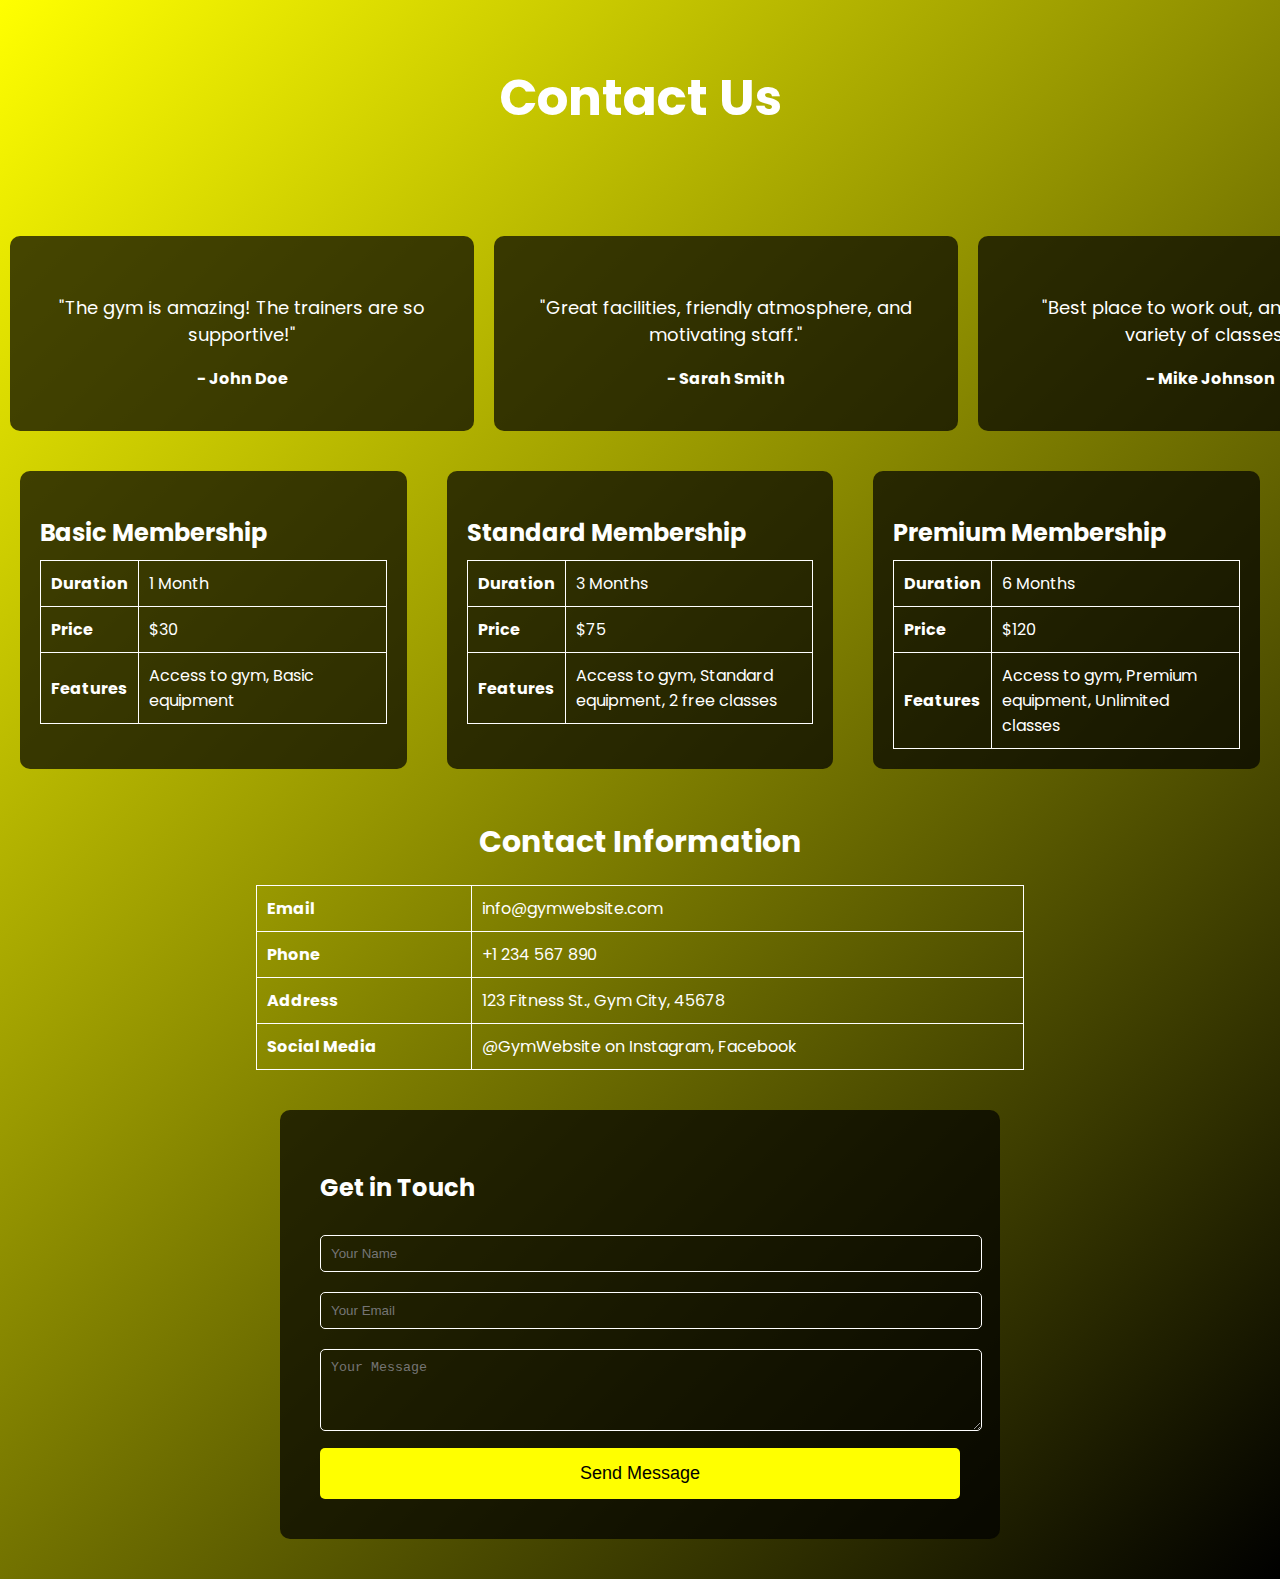
==== Contact.html @ ee5c8b96 "contactForma" ====
<!DOCTYPE html>
<html lang="en">
  <head>
    <meta charset="UTF-8" />
    <meta name="viewport" content="width=device-width, initial-scale=1.0" />
    <title>Contact Us</title>
    <link
      href="https://fonts.googleapis.com/css2?family=Poppins:wght@300;400;600&display=swap"
      rel="stylesheet"
    />
    <style>
      body {
        font-family: "Poppins", sans-serif;
        margin: 0;
        padding: 0;
        background: linear-gradient(135deg, yellow, black);
        color: white;
      }

      header {
        text-align: center;
        padding: 60px 20px;
        font-size: 50px;
        font-weight: bold;
      }

      .reviews-section {
        display: flex;
        justify-content: center;
        margin-top: 40px;
        overflow: hidden;
      }

      .review-slider {
        display: flex;
        width: 100%;
        animation: scrollRight 20s linear infinite;
      }

      .review-slider .review {
        width: 30%;
        text-align: center;
        padding: 40px;
        background-color: rgba(0, 0, 0, 0.7);
        border-radius: 10px;
        margin: 0 10px;
        flex-shrink: 0;
      }

      .review-slider .review p {
        font-size: 18px;
      }

      @keyframes scrollRight {
        0% {
          transform: translateX(0);
        }
        100% {
          transform: translateX(-150%);
        }
      }

      .membership-section {
        display: flex;
        justify-content: center;
        margin-top: 40px;
      }

      .membership-table {
        width: 30%;
        margin: 0 20px;
        padding: 20px;
        background-color: rgba(0, 0, 0, 0.7);
        border-radius: 10px;
      }

      .membership-table h3 {
        font-size: 24px;
        margin-bottom: 10px;
      }

      .membership-table table {
        width: 100%;
        border-collapse: collapse;
      }

      .membership-table table th,
      .membership-table table td {
        padding: 10px;
        text-align: left;
        border: 1px solid #fff;
      }

      .contact-info {
        text-align: center;
        margin-top: 50px;
      }

      .contact-info h2 {
        font-size: 30px;
        margin-bottom: 20px;
      }

      .contact-info table {
        width: 60%;
        margin: 0 auto;
        border-collapse: collapse;
      }

      .contact-info table th,
      .contact-info table td {
        padding: 10px;
        text-align: left;
        border: 1px solid #fff;
      }

      .contact-form {
        background-color: rgba(0, 0, 0, 0.7);
        padding: 40px;
        margin-top: 40px;
        border-radius: 10px;
        width: 50%;
        margin: 40px auto;
      }

      .contact-form input,
      .contact-form textarea {
        width: 100%;
        padding: 10px;
        margin: 10px 0;
        border-radius: 5px;
        border: 1px solid #fff;
        background-color: transparent;
        color: white;
      }

      .contact-form button {
        width: 100%;
        padding: 15px;
        background-color: yellow;
        color: black;
        border: none;
        font-size: 18px;
        cursor: pointer;
        border-radius: 5px;
      }

      .contact-form button:hover {
        background-color: darkorange;
      }

      /* Responsive design */
      @media screen and (max-width: 768px) {
        .contact-form {
          width: 90%;
        }

        .contact-info table {
          width: 90%;
        }

        .membership-table {
          width: 90%;
          margin: 10px 0;
        }
      }
    </style>
  </head>
  <body>
    <header>Contact Us</header>

    <section class="reviews-section">
      <div class="review-slider">
        <div class="review">
          <p>"The gym is amazing! The trainers are so supportive!"</p>
          <strong>- John Doe</strong>
        </div>
        <div class="review">
          <p>"Great facilities, friendly atmosphere, and motivating staff."</p>
          <strong>- Sarah Smith</strong>
        </div>
        <div class="review">
          <p>"Best place to work out, and I love the variety of classes!"</p>
          <strong>- Mike Johnson</strong>
        </div>
        <div class="review">
          <p>
            "Excellent gym! The equipment is top-notch, and the staff is very
            helpful."
          </p>
          <strong>- Emily White</strong>
        </div>
        <div class="review">
          <p>"I’ve seen amazing results since I joined! Highly recommend!"</p>
          <strong>- Alex Green</strong>
        </div>
        <div class="review">
          <p>
            "A welcoming environment with a great range of fitness classes!"
          </p>
          <strong>- Linda Brown</strong>
        </div>
        <div class="review">
          <p>
            "Fantastic place for all fitness levels, I always look forward to my
            workouts!"
          </p>
          <strong>- Mark Black</strong>
        </div>
      </div>
    </section>

    <section class="membership-section">
      <div class="membership-table">
        <h3>Basic Membership</h3>
        <table>
          <tr>
            <th>Duration</th>
            <td>1 Month</td>
          </tr>
          <tr>
            <th>Price</th>
            <td>$30</td>
          </tr>
          <tr>
            <th>Features</th>
            <td>Access to gym, Basic equipment</td>
          </tr>
        </table>
      </div>
      <div class="membership-table">
        <h3>Standard Membership</h3>
        <table>
          <tr>
            <th>Duration</th>
            <td>3 Months</td>
          </tr>
          <tr>
            <th>Price</th>
            <td>$75</td>
          </tr>
          <tr>
            <th>Features</th>
            <td>Access to gym, Standard equipment, 2 free classes</td>
          </tr>
        </table>
      </div>
      <div class="membership-table">
        <h3>Premium Membership</h3>
        <table>
          <tr>
            <th>Duration</th>
            <td>6 Months</td>
          </tr>
          <tr>
            <th>Price</th>
            <td>$120</td>
          </tr>
          <tr>
            <th>Features</th>
            <td>Access to gym, Premium equipment, Unlimited classes</td>
          </tr>
        </table>
      </div>
    </section>

    <section class="contact-info">
      <h2>Contact Information</h2>
      <table>
        <tr>
          <th>Email</th>
          <td>info@gymwebsite.com</td>
        </tr>
        <tr>
          <th>Phone</th>
          <td>+1 234 567 890</td>
        </tr>
        <tr>
          <th>Address</th>
          <td>123 Fitness St., Gym City, 45678</td>
        </tr>
        <tr>
          <th>Social Media</th>
          <td>@GymWebsite on Instagram, Facebook</td>
        </tr>
      </table>
    </section>

    <section class="contact-form">
      <h2>Get in Touch</h2>
      <form action="submit_form.php" method="POST">
        <input type="text" name="name" placeholder="Your Name" required />
        <input type="email" name="email" placeholder="Your Email" required />
        <textarea
          name="message"
          rows="4"
          placeholder="Your Message"
          required
        ></textarea>
        <button type="submit">Send Message</button>
      </form>
    </section>
  </body>
</html>
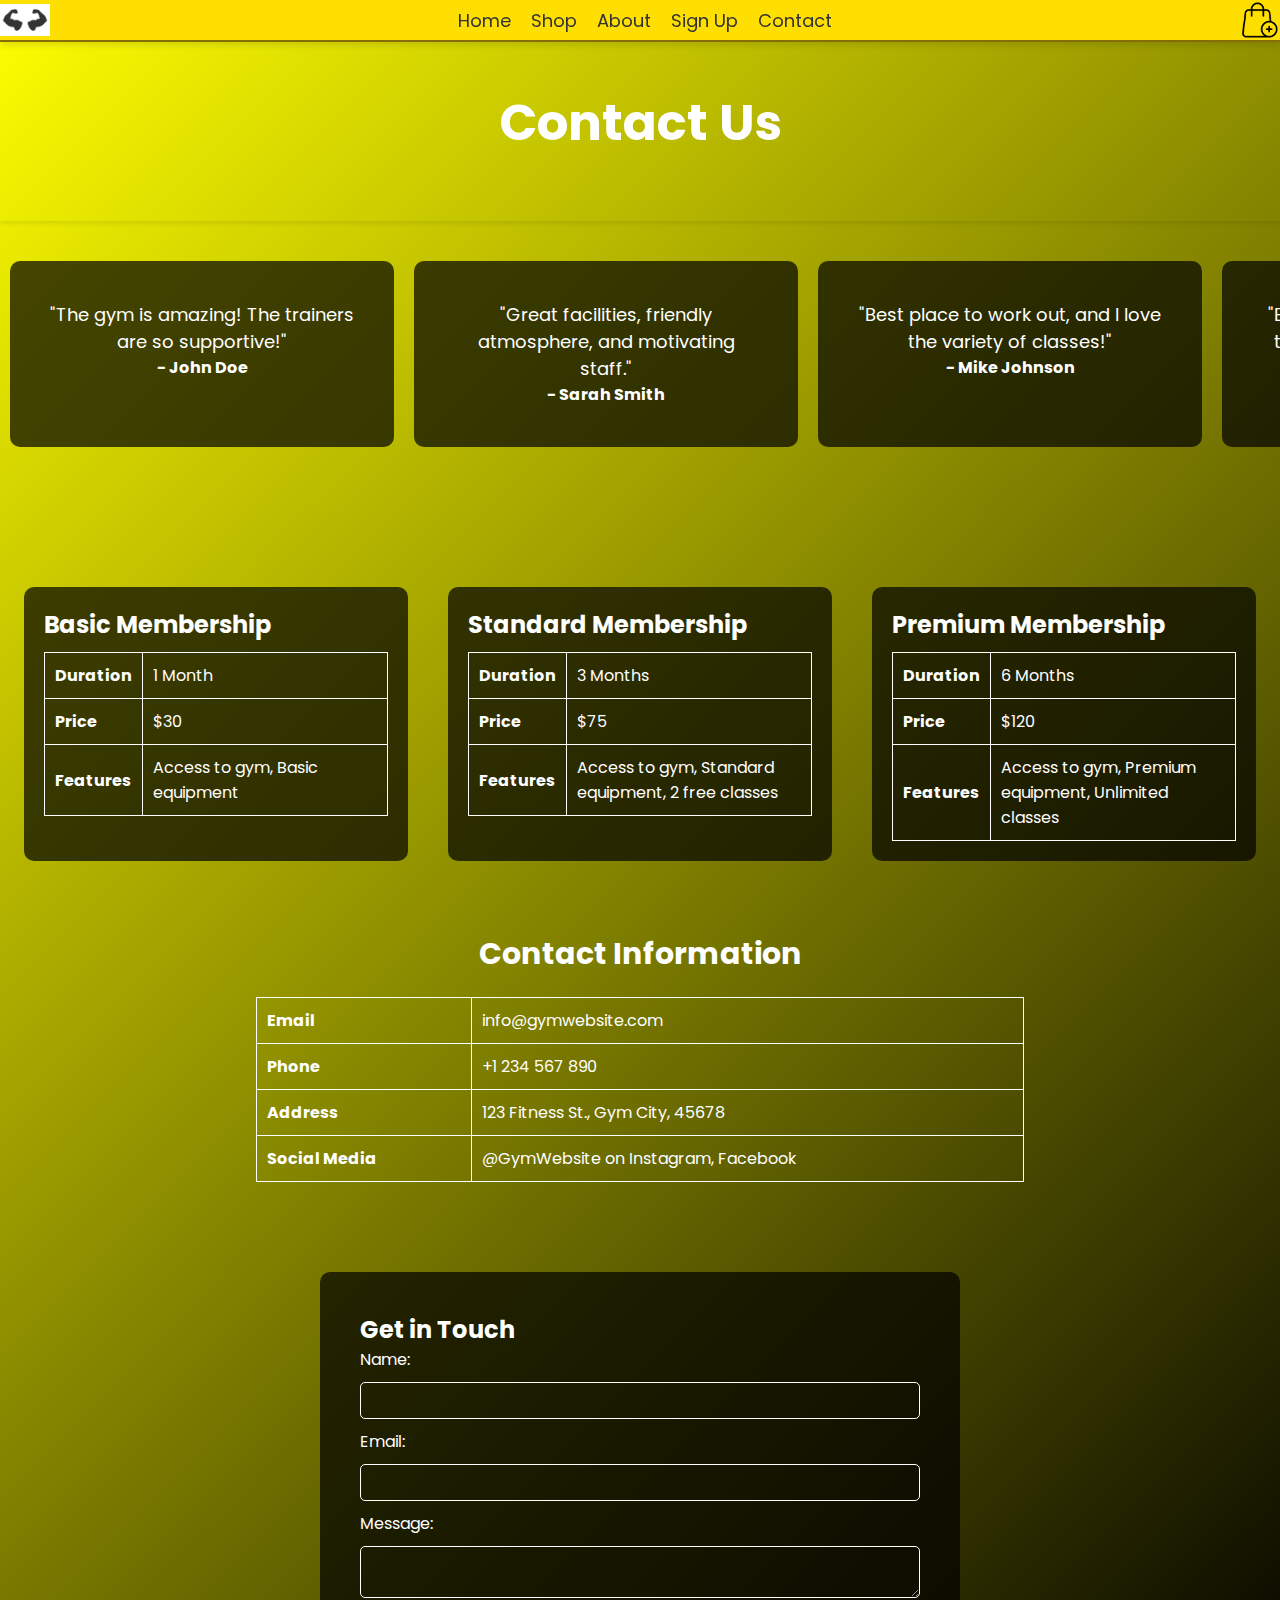
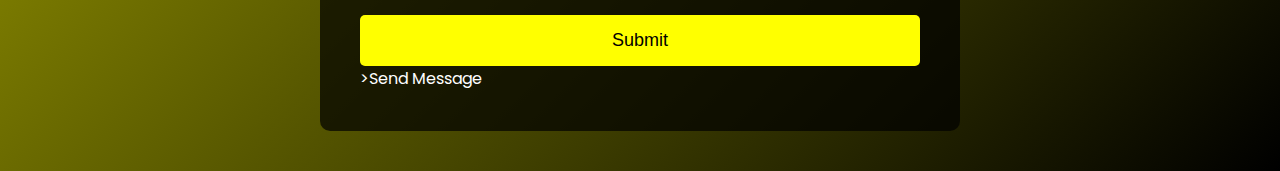
==== commit f3c928db: "Submit_formPHP" ====
--- a/Contact.html
+++ b/Contact.html
@@ -8,6 +8,7 @@
       href="https://fonts.googleapis.com/css2?family=Poppins:wght@300;400;600&display=swap"
       rel="stylesheet"
     />
+    <link rel="stylesheet" href="index.css" />
     <style>
       body {
         font-family: "Poppins", sans-serif;
@@ -29,6 +30,7 @@
         justify-content: center;
         margin-top: 40px;
         overflow: hidden;
+        flex-wrap: wrap;
       }
 
       .review-slider {
@@ -64,6 +66,7 @@
         display: flex;
         justify-content: center;
         margin-top: 40px;
+        flex-wrap: wrap;
       }
 
       .membership-table {
@@ -72,6 +75,7 @@
         padding: 20px;
         background-color: rgba(0, 0, 0, 0.7);
         border-radius: 10px;
+        margin-bottom: 20px;
       }
 
       .membership-table h3 {
@@ -163,10 +167,50 @@
           width: 90%;
           margin: 10px 0;
         }
+
+        .review-slider .review {
+          width: 80%;
+          margin: 10px auto;
+        }
+
+        .membership-section,
+        .reviews-section {
+          flex-direction: column;
+          align-items: center;
+        }
+
+        header {
+          font-size: 36px;
+          padding: 40px 20px;
+        }
       }
     </style>
   </head>
   <body>
+    <div class="nav-container">
+      <img src="NavImages/logo.png" alt="GYP Logo" class="logo" />
+      <nav>
+        <ul class="nav-links">
+          <li><a href="index.html">Home</a></li>
+          <li><a href="#shop-link">Shop</a></li>
+          <li>
+            <a href="javascript:void(0)" onclick="loadAbout()">About</a>
+          </li>
+          <li>
+            <a href="javascript:void(0)" onclick="loadModal()">Sign Up</a>
+          </li>
+          <li>
+            <a href="Contact.html">Contact</a>
+          </li>
+        </ul>
+      </nav>
+      <img
+        src="NavImages/add-to-cart.png"
+        alt="Add to Cart"
+        class="cart-logo"
+      />
+    </div>
+    <br />
     <header>Contact Us</header>
 
     <section class="reviews-section">
@@ -209,7 +253,7 @@
         </div>
       </div>
     </section>
-
+    <br /><br /><br /><br />
     <section class="membership-section">
       <div class="membership-table">
         <h3>Basic Membership</h3>
@@ -285,19 +329,22 @@
         </tr>
       </table>
     </section>
-
+    <br /><br />
     <section class="contact-form">
       <h2>Get in Touch</h2>
       <form action="submit_form.php" method="POST">
-        <input type="text" name="name" placeholder="Your Name" required />
-        <input type="email" name="email" placeholder="Your Email" required />
-        <textarea
-          name="message"
-          rows="4"
-          placeholder="Your Message"
-          required
-        ></textarea>
-        <button type="submit">Send Message</button>
+        <label for="name">Name:</label>
+        <input type="text" id="name" name="name" required>
+        
+        <label for="email">Email:</label>
+        <input type="email" id="email" name="email" required>
+        
+        <label for="message">Message:</label>
+        <textarea id="message" name="message" required></textarea>
+        
+        <button type="submit">Submit</button>
+    </form>
+    >Send Message</button>
       </form>
     </section>
   </body>
--- a/index.css
+++ b/index.css
@@ -0,0 +1,133 @@
+/* Reset */
+* {
+  margin: 0;
+  padding: 0;
+  box-sizing: border-box;
+}
+
+body {
+  font-family: "Poppins", sans-serif;
+  margin: 0;
+  padding: 0;
+  background: linear-gradient(135deg, yellow, black);
+  color: white;
+}
+
+/* Header Styling */
+header {
+  padding: 10px 20px;
+  box-shadow: 0 2px 5px rgba(0, 0, 0, 0.1);
+}
+
+/* Navigation Container */
+.nav-container {
+  position: fixed;
+  top: 0;
+  left: 0;
+  right: 0;
+  transition: top 0.3s ease; /* Smooth transition for hiding/showing */
+  z-index: 1000;
+  display: flex;
+  align-items: center;
+  justify-content: space-between;
+  background-color: #ffdf00;
+  box-shadow: 0 4px 6px rgba(0, 0, 0, 0.1); /* Optional: Add shadow for better visibility */
+  border-bottom: 2px solid #856e07; /* Add only a bottom border */
+}
+
+/* Logo Styling */
+.logo {
+  width: 50px;
+  height: auto;
+}
+
+/* Navigation Links */
+nav {
+  flex: 1;
+  text-align: center;
+}
+
+.nav-links {
+  list-style: none;
+  display: flex;
+  justify-content: center;
+  gap: 20px;
+}
+
+.nav-links li {
+  display: inline-block;
+}
+
+.nav-links a {
+  text-decoration: none;
+  color: #333;
+  font-size: 18px;
+  transition: color 0.3s ease;
+}
+
+.nav-links a:hover {
+  color: #007bff;
+}
+
+/* Cart Logo */
+.cart-logo {
+  width: 40px;
+  height: auto;
+}
+
+.video-container {
+  position: relative;
+  width: 100%;
+  height: 100vh; /* Full viewport height */
+  overflow: hidden;
+}
+
+#bg-video {
+  position: absolute;
+  top: 50%;
+  left: 50%;
+  transform: translate(-50%, -50%);
+  width: 100%;
+  height: 100%;
+  object-fit: cover; /* Ensure the video covers the screen */
+}
+
+/* Text Overlay */
+.overlay-text {
+  position: absolute;
+  top: 50%;
+  left: 50%;
+  transform: translate(-50%, -50%);
+  color: white;
+  text-align: center;
+  text-shadow: 2px 2px 10px rgba(0, 0, 0, 0.7);
+}
+
+.overlay-text h1 {
+  font-size: 3rem;
+  font-weight: bold;
+  letter-spacing: 2px;
+}
+
+.member-button {
+  padding: 15px 30px;
+  font-size: 1.2rem;
+  font-weight: bold;
+  color: black;
+  background-color: #ffff00;
+  border: none;
+  border-radius: 10px;
+  cursor: pointer;
+  transition: background-color 0.3s ease, transform 0.2s ease;
+  text-shadow: 1px 1px 5px rgba(0, 0, 0, 0.5);
+}
+
+.member-button:hover {
+  background-color: #ffff00;
+  transform: scale(1.05); /* Slight zoom effect */
+}
+
+.member-button:active {
+  background-color: #ffff00;
+  transform: scale(1); /* Reset zoom on click */
+}
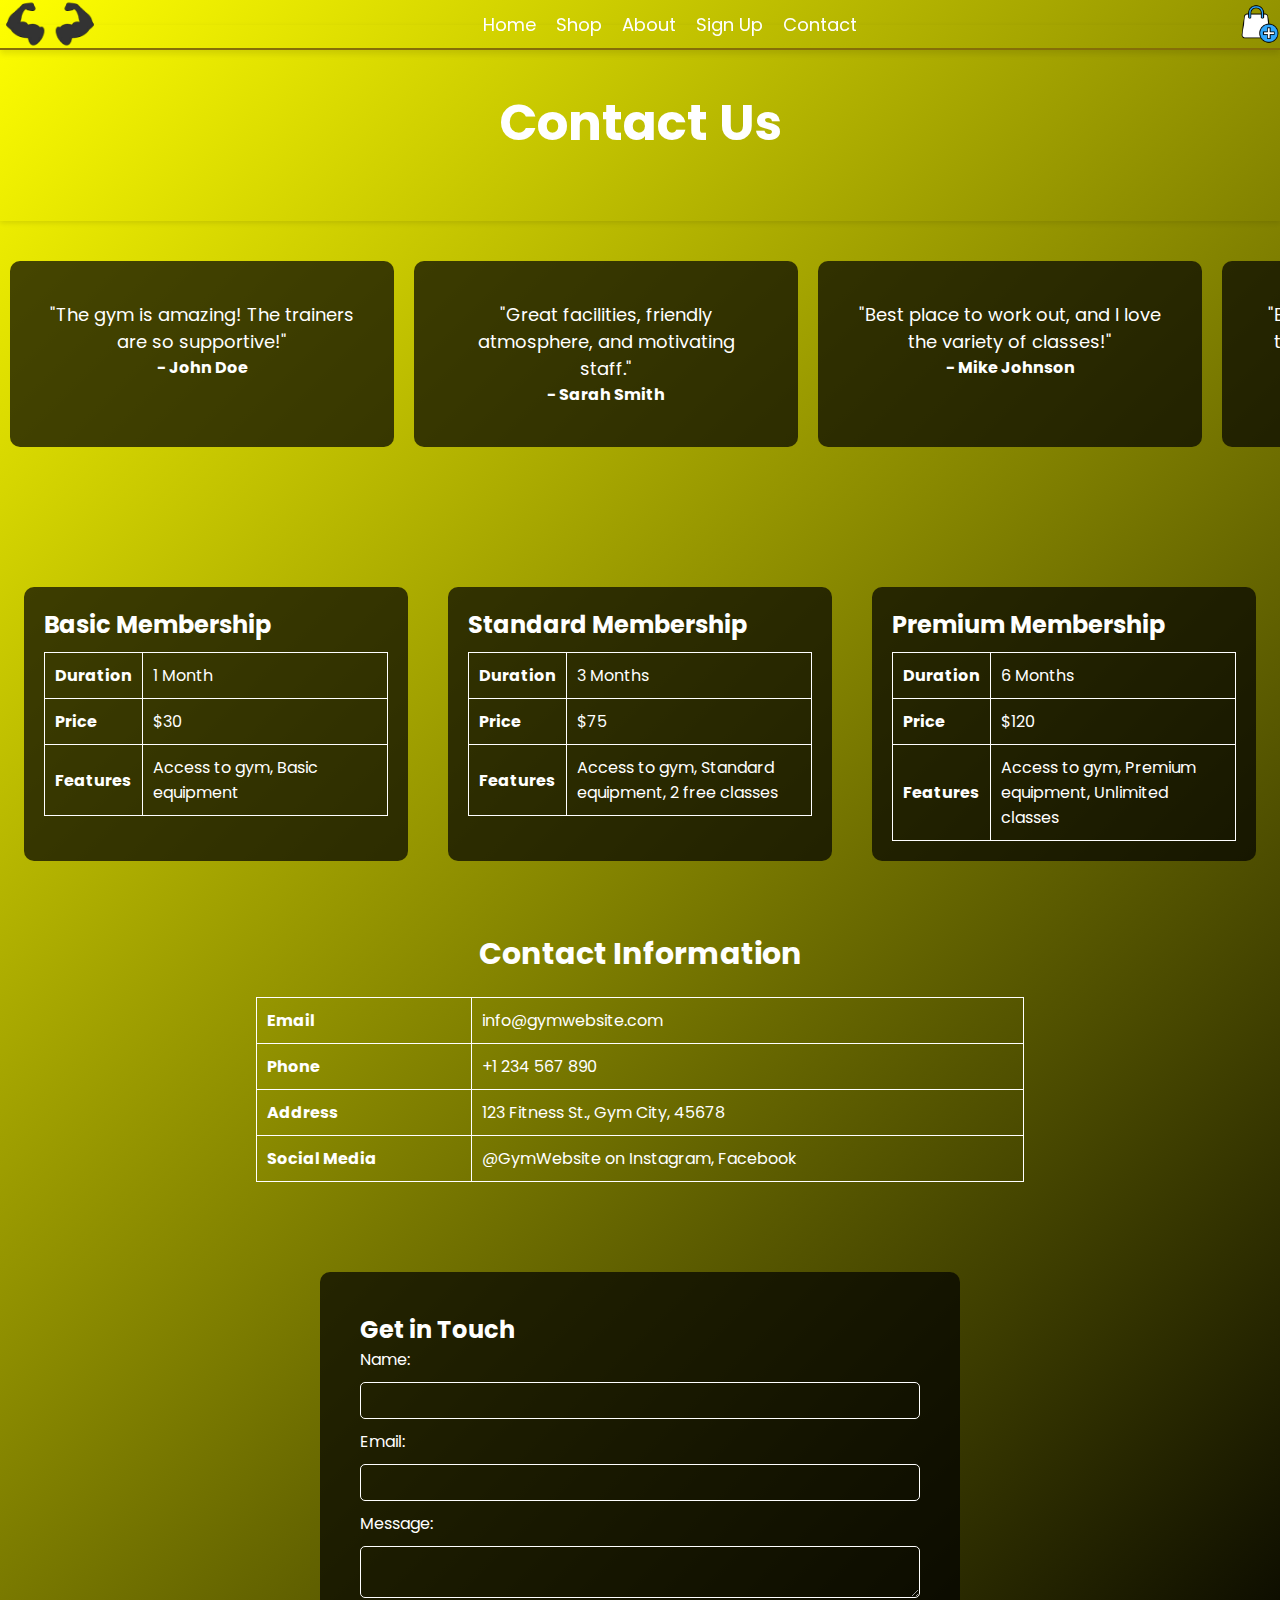
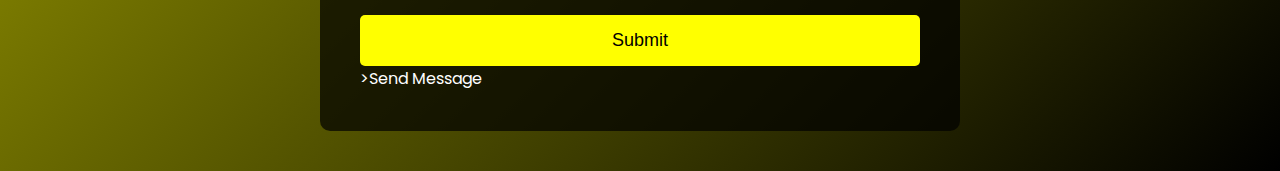
==== commit 4bd5a641: "Ndryshime Stilzimi ne faqen kryesore" ====
--- a/Contact.html
+++ b/Contact.html
@@ -188,7 +188,7 @@
   </head>
   <body>
     <div class="nav-container">
-      <img src="NavImages/logo.png" alt="GYP Logo" class="logo" />
+      <img src="NavImages/logo-4.png" alt="GYP Logo" class="logo" />
       <nav>
         <ul class="nav-links">
           <li><a href="index.html">Home</a></li>
@@ -205,7 +205,7 @@
         </ul>
       </nav>
       <img
-        src="NavImages/add-to-cart.png"
+        src="NavImages/add-cart-2.png"
         alt="Add to Cart"
         class="cart-logo"
       />
--- a/index.css
+++ b/index.css
@@ -9,8 +9,6 @@
   font-family: "Poppins", sans-serif;
   margin: 0;
   padding: 0;
-  background: linear-gradient(135deg, yellow, black);
-  color: white;
 }
 
 /* Header Styling */
@@ -30,14 +28,15 @@
   display: flex;
   align-items: center;
   justify-content: space-between;
-  background-color: #ffdf00;
+  background-color: transparent;
+  height: 50px;
   box-shadow: 0 4px 6px rgba(0, 0, 0, 0.1); /* Optional: Add shadow for better visibility */
   border-bottom: 2px solid #856e07; /* Add only a bottom border */
 }
 
 /* Logo Styling */
 .logo {
-  width: 50px;
+  width: 100px;
   height: auto;
 }
 
@@ -60,13 +59,13 @@
 
 .nav-links a {
   text-decoration: none;
-  color: #333;
+  color: white;
   font-size: 18px;
   transition: color 0.3s ease;
 }
 
 .nav-links a:hover {
-  color: #007bff;
+  color: red;
 }
 
 /* Cart Logo */
@@ -113,8 +112,8 @@
   padding: 15px 30px;
   font-size: 1.2rem;
   font-weight: bold;
-  color: black;
-  background-color: #ffff00;
+  color: white;
+  background: rgba(0, 0, 0, 0.7);
   border: none;
   border-radius: 10px;
   cursor: pointer;
@@ -123,11 +122,11 @@
 }
 
 .member-button:hover {
-  background-color: #ffff00;
+  background: rgba(0, 0, 0, 0.7);
   transform: scale(1.05); /* Slight zoom effect */
 }
 
 .member-button:active {
-  background-color: #ffff00;
+  background-color: linear-gradient(135deg, yellow, black);
   transform: scale(1); /* Reset zoom on click */
 }
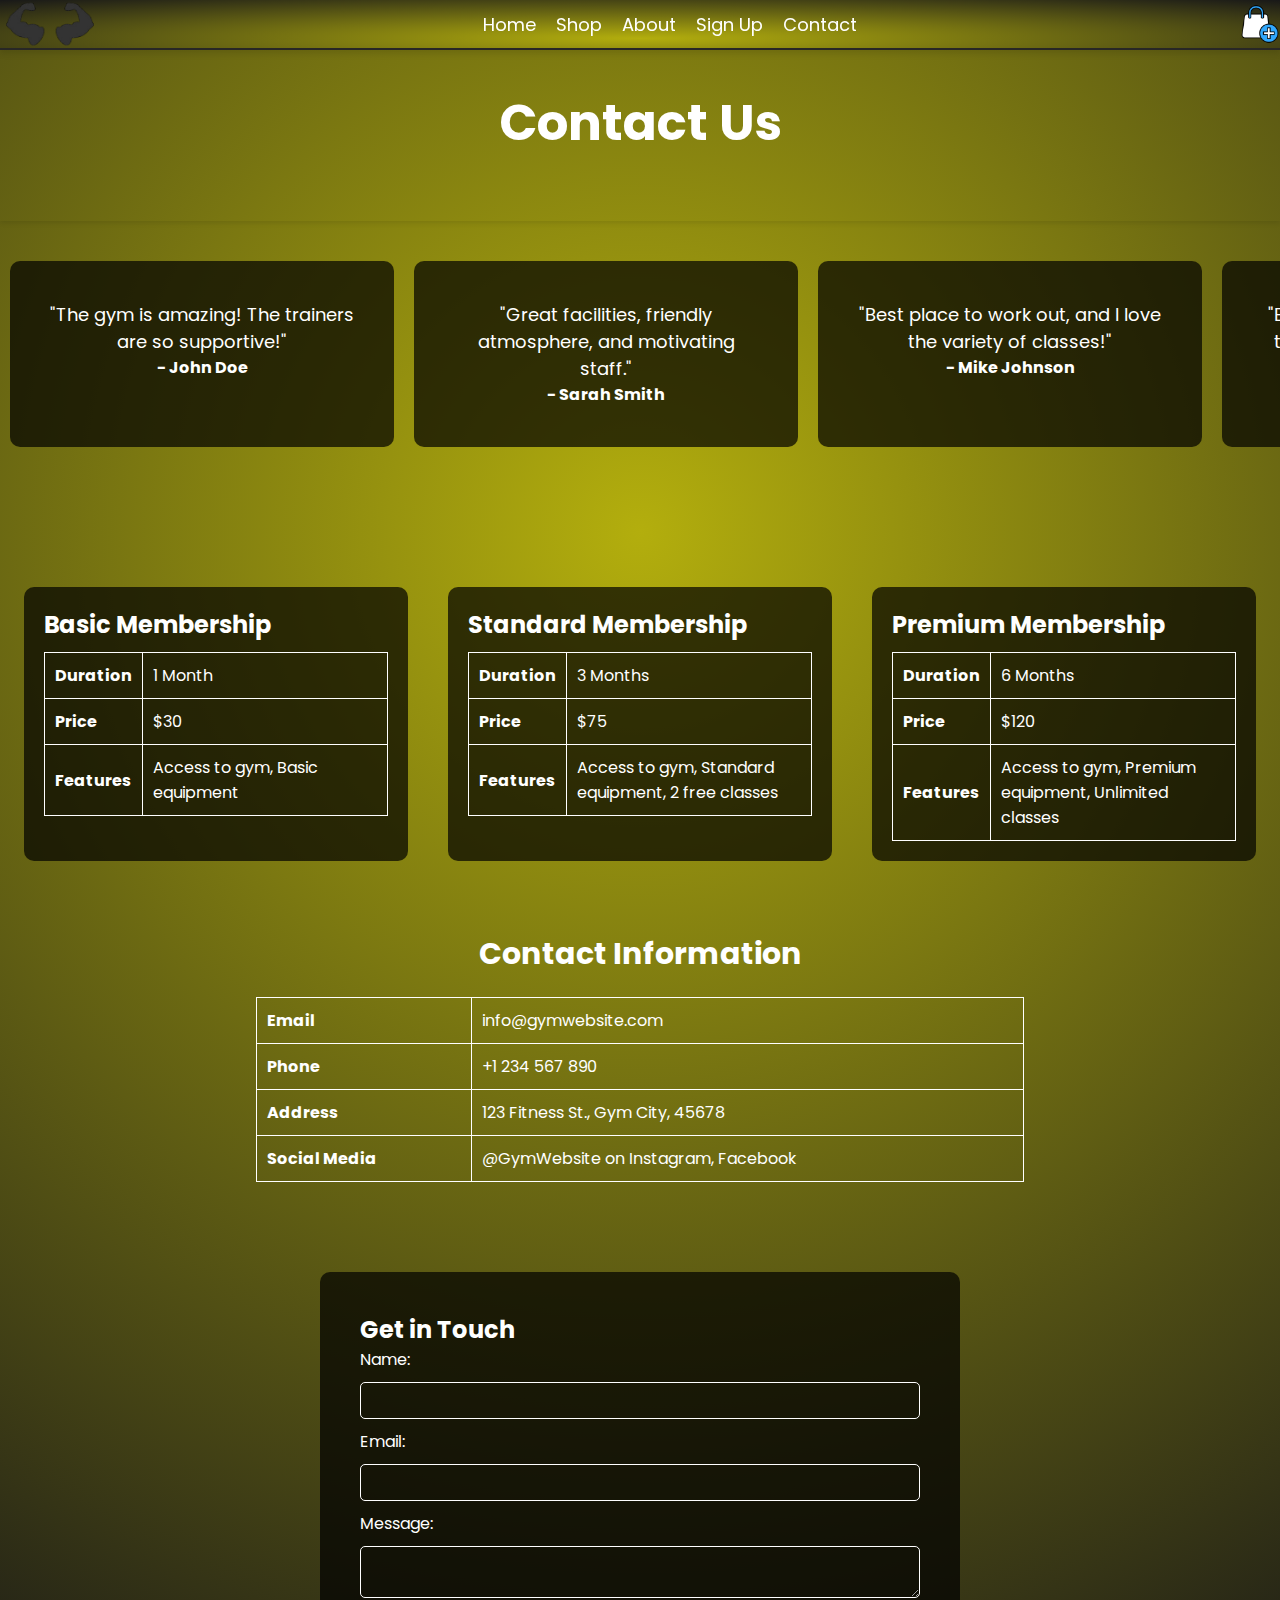
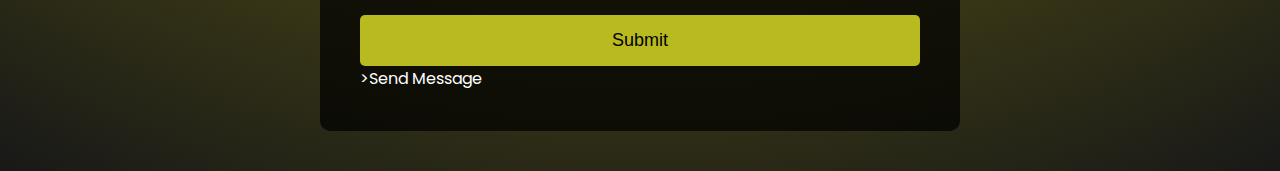
==== commit e9c3dac1: "Nderrim i ngjyrave ne dizajn" ====
--- a/Contact.html
+++ b/Contact.html
@@ -14,8 +14,11 @@
         font-family: "Poppins", sans-serif;
         margin: 0;
         padding: 0;
-        background: linear-gradient(135deg, yellow, black);
-        color: white;
+        background: radial-gradient(
+    circle at 50% 30%,
+    rgb(179, 174, 13),
+    rgb(24, 24, 24)
+  );        color: white;
       }
 
       header {
@@ -141,7 +144,7 @@
       .contact-form button {
         width: 100%;
         padding: 15px;
-        background-color: yellow;
+        background-color: rgb(185, 185, 32);
         color: black;
         border: none;
         font-size: 18px;
--- a/index.css
+++ b/index.css
@@ -28,10 +28,14 @@
   display: flex;
   align-items: center;
   justify-content: space-between;
-  background-color: transparent;
+  background: radial-gradient(
+    ellipse at 50% 80%,
+    rgb(179, 174, 13),
+    rgb(24, 24, 24)
+  );
   height: 50px;
   box-shadow: 0 4px 6px rgba(0, 0, 0, 0.1); /* Optional: Add shadow for better visibility */
-  border-bottom: 2px solid #856e07; /* Add only a bottom border */
+  border-bottom: 2px solid #282725; /* Add only a bottom border */
 }
 
 /* Logo Styling */
@@ -127,6 +131,6 @@
 }
 
 .member-button:active {
-  background-color: linear-gradient(135deg, yellow, black);
+  background-color: linear-gradient(yellow, black);
   transform: scale(1); /* Reset zoom on click */
 }
